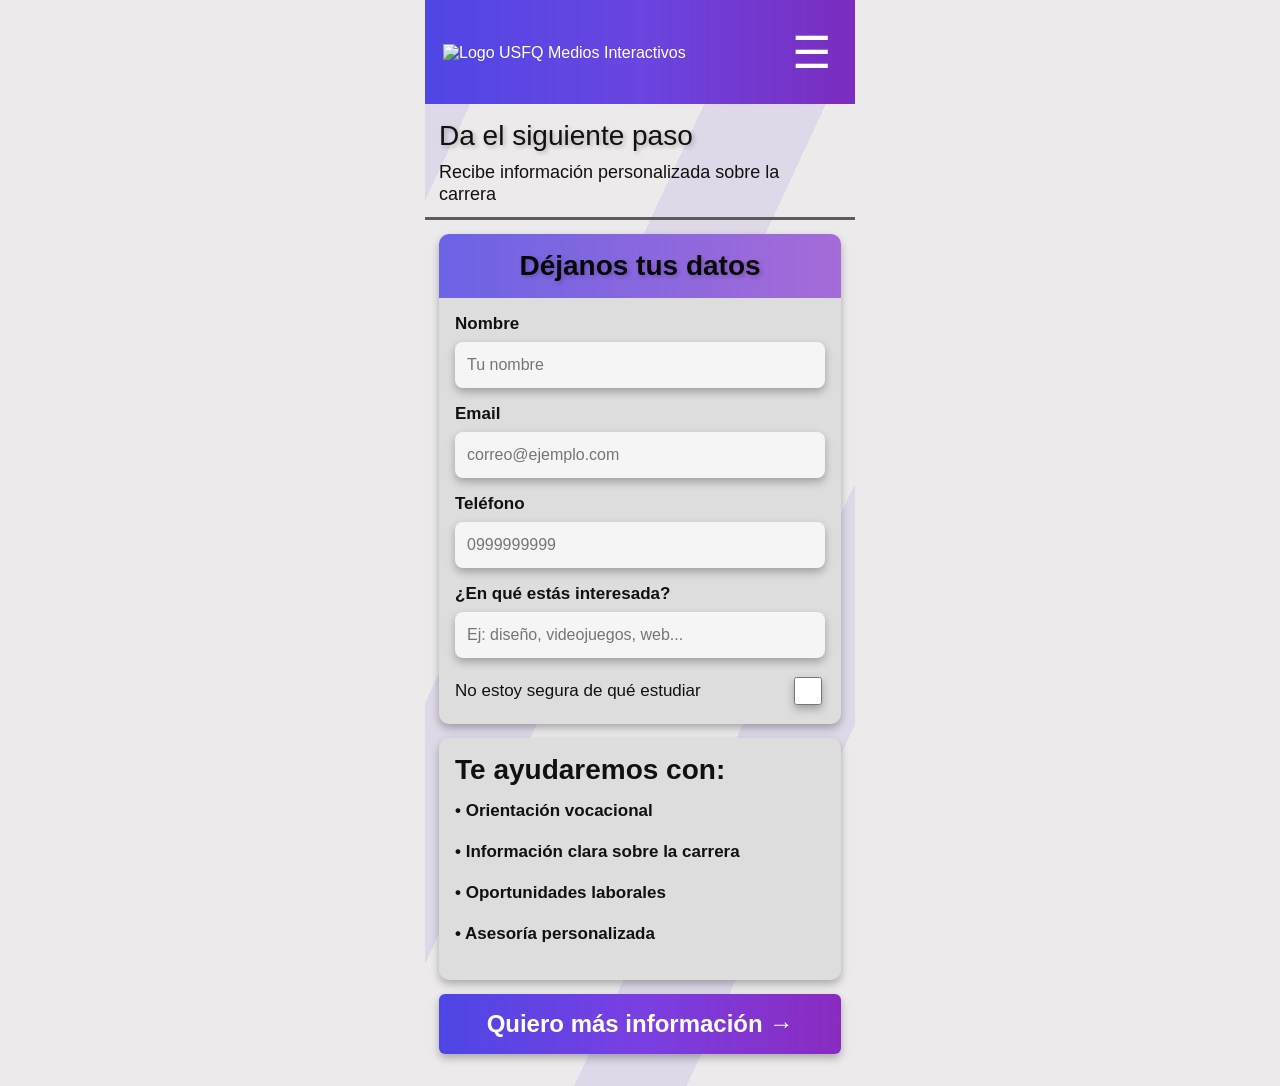
==== Embudo-2/accion.html @ 8e724400 "a" ====
<!DOCTYPE html>
<html lang="es">
<head>
  <meta charset="UTF-8" />
  <meta name="viewport" content="width=device-width, initial-scale=1.0" />

  <title>Recibe orientación sobre Medios Interactivos | USFQ</title>
  <meta name="description" content="Completa el formulario para recibir orientación sobre Diseño de Medios Interactivos, una carrera para estudiantes interesados en creatividad, tecnología y diseño digital." />
  <meta name="robots" content="index, follow" />
  <meta name="author" content="Luca Stornaiolo" />

  <link rel="canonical" href="https://TU-USUARIO.github.io/TU-REPOSITORIO/embudo-2/accion.html" />

  <meta property="og:title" content="Recibe orientación sobre Medios Interactivos | USFQ" />
  <meta property="og:description" content="Recibe información personalizada para decidir si Diseño de Medios Interactivos es una buena opción para ti." />
  <meta property="og:type" content="website" />

    <!-- Google tag (gtag.js) -->
  <script async src="https://www.googletagmanager.com/gtag/js?id=G-9KCXBFQWPS"></script>
  <script>
    window.dataLayer = window.dataLayer || [];
    function gtag(){dataLayer.push(arguments);}
    gtag('js', new Date());

    gtag('config', 'G-9KCXBFQWPS');
  </script>

  <link rel="stylesheet" href="style.css" />
</head>
<body>
  <main class="app">
    <header class="topbar">
      <div class="brand">
        <img class="logo-img" src="assets/logo-usfq-medios.png" alt="Logo USFQ Medios Interactivos" />
      </div>
      <button class="burger" aria-label="Menú">☰</button>
    </header>

    <div class="content">
      <h1 class="hero-title">Da el siguiente paso</h1>
      <p class="hero-subtitle">Recibe información personalizada sobre la carrera</p>

      <div class="divider"></div>

      <div class="form-card">
        <div class="form-header">Déjanos tus datos</div>
        <form id="leadForm" class="form-body" novalidate>
          <div class="field">
            <label for="name">Nombre</label>
            <input id="name" name="name" type="text" placeholder="Tu nombre" />
            <div class="error" id="nameError">Ingresa tu nombre.</div>
          </div>

          <div class="field">
            <label for="email">Email</label>
            <input id="email" name="email" type="email" placeholder="correo@ejemplo.com" />
            <div class="error" id="emailError">Ingresa un email válido.</div>
          </div>

          <div class="field">
            <label for="phone">Teléfono</label>
            <input id="phone" name="phone" type="tel" placeholder="0999999999" />
            <div class="error" id="phoneError">Ingresa un teléfono válido.</div>
          </div>

          <div class="field">
            <label for="interest">¿En qué estás interesada?</label>
            <input id="interest" name="interest" type="text" placeholder="Ej: diseño, videojuegos, web..." />
          </div>

          <div class="checkbox-row">
            <label for="unsure" style="flex:1;">No estoy segura de qué estudiar</label>
            <input id="unsure" name="unsure" type="checkbox" />
          </div>
        </form>
      </div>

      <div class="lead-box">
        <h2 style="font-size: 28px; margin-bottom: 14px;">Te ayudaremos con:</h2>
        <ul class="faq-list" style="font-weight:700; font-size:21px;">
          <li>• Orientación vocacional</li>
          <li>• Información clara sobre la carrera</li>
          <li>• Oportunidades laborales</li>
          <li>• Asesoría personalizada</li>
        </ul>
      </div>

      <button form="leadForm" class="btn btn-primary" type="submit">Quiero más información →</button>
    </div>
  </main>

  <script src="script.js"></script>
</body>
</html>
---- Embudo-2/style.css ----
:root {
  --purple-1: #4f46e5;
  --purple-2: #8b3fd1;
  --purple-3: #a06ce6;
  --bg: #eceaea;
  --text: #111111;
  --shadow: 0 4px 8px rgba(0, 0, 0, 0.28);
  --radius: 10px;
}

* { box-sizing: border-box; }

html, body {
  margin: 0;
  padding: 0;
  font-family: Arial, Helvetica, sans-serif;
  background: var(--bg);
  color: var(--text);
}

body {
  display: flex;
  justify-content: center;
}

.app {
  width: 100%;
  max-width: 430px;
  min-height: 100vh;
  background:
    linear-gradient(115deg, rgba(123, 81, 214, 0.12) 10%, transparent 10% 35%, rgba(123, 81, 214, 0.12) 35% 48%, transparent 48% 70%, rgba(123, 81, 214, 0.12) 70% 82%, transparent 82%),
    var(--bg);
  position: relative;
  overflow-x: hidden;
  padding-bottom: 32px;
}

.topbar {
  background: linear-gradient(90deg, var(--purple-1), #6a45e0, #7b2cbf);
  color: white;
  padding: 18px 18px 16px;
  display: flex;
  justify-content: space-between;
  align-items: center;
  min-height: 104px;
}

.logo-img {
  max-width: 260px;
  width: 100%;
  display: block;
}

.topbar .brand {
  width: calc(100% - 60px);
}

.burger {
  font-size: 44px;
  line-height: 1;
  border: none;
  background: transparent;
  color: white;
}

.content { padding: 16px 14px 0; }

h1, h2, h3, p { margin: 0 0 10px; }

.hero-title {
  font-size: 28px;
  line-height: 1.15;
  text-shadow: 2px 2px 4px rgba(0,0,0,.25);
  font-weight: 500;
  margin-bottom: 10px;
}

.hero-subtitle {
  font-size: 18px;
  line-height: 1.2;
  margin-bottom: 12px;
}

.divider {
  height: 3px;
  background: #5b5b5b;
  margin: 10px -14px 14px;
}

.photo {
  width: 100%;
  height: 230px;
  object-fit: cover;
  border-radius: var(--radius);
  display: block;
  box-shadow: var(--shadow);
  margin-bottom: 12px;
}

.btn {
  width: 100%;
  border: none;
  border-radius: 6px;
  box-shadow: var(--shadow);
  padding: 16px 14px;
  font-size: 24px;
  font-weight: 700;
  cursor: pointer;
  text-decoration: none;
  display: block;
  text-align: center;
  transition: transform 0.15s ease;
}

.btn:active { transform: scale(.98); }

.btn-primary {
  background: linear-gradient(90deg, #4d46e5, #7a3fe2, #8a2bc0);
  color: white;
}

.btn-light {
  background: #ddd;
  color: #111;
  font-weight: 500;
}

.card, .faq-box, .form-card, .confirmation-card, .lead-box {
  background: #ddd;
  border-radius: var(--radius);
  box-shadow: var(--shadow);
}

.card, .faq-box, .form-card, .lead-box { margin: 14px 0; overflow: hidden; }

.card-header, .form-header {
  background: linear-gradient(90deg, #6c63e5, #a56bd8);
  color: white;
  padding: 14px 16px;
  font-size: 26px;
  font-weight: 700;
  text-align: center;
  text-shadow: 2px 2px 4px rgba(0,0,0,.2);
}

.form-header {
  color: #080808;
  font-size: 28px;
  padding: 16px;
}

.card-body, .faq-box, .form-body, .lead-box {
  padding: 16px;
}

.bullets, .faq-list, .jobs {
  list-style: none;
  padding: 0;
  margin: 0;
}

.bullets li, .faq-list li, .jobs li {
  font-size: 17px;
  line-height: 1.35;
  margin-bottom: 18px;
  display: flex;
  align-items: center;
  gap: 10px;
}

.section-title {
  font-size: 28px;
  line-height: 1.1;
  margin: 8px 0 12px;
  text-shadow: 2px 2px 4px rgba(0,0,0,.18);
  text-align: center;
}

.testimonial {
  background: linear-gradient(90deg, rgba(90, 72, 228, 0.95), rgba(155, 95, 214, 0.9));
  color: white;
  border-radius: var(--radius);
  box-shadow: var(--shadow);
  padding: 14px;
  margin-bottom: 16px;
  display: flex;
  align-items: center;
  gap: 12px;
}

.testimonial.reverse { flex-direction: row-reverse; }

.avatar {
  width: 96px;
  height: 96px;
  border-radius: 50%;
  object-fit: cover;
  flex-shrink: 0;
  box-shadow: 0 4px 12px rgba(0,0,0,.25);
}

.jobs-box {
  background: linear-gradient(90deg, #8e54e9, #7a6be8, #8e63ce);
  color: white;
  border-radius: 28px;
  box-shadow: var(--shadow);
  padding: 16px 18px;
  margin-bottom: 18px;
}

.jobs-box li { font-size: 18px; margin-bottom: 10px; }

.field { margin-bottom: 16px; }
label {
  display: block;
  font-size: 17px;
  font-weight: 700;
  margin-bottom: 8px;
}
input {
  width: 100%;
  border: none;
  border-radius: 8px;
  padding: 14px 12px;
  font-size: 16px;
  box-shadow: var(--shadow);
  outline: none;
  background: #f5f5f5;
}

.checkbox-row {
  display: flex;
  align-items: center;
  gap: 10px;
  margin-top: 10px;
}
.checkbox-row input {
  width: 28px;
  height: 28px;
  box-shadow: var(--shadow);
}
.checkbox-row label { margin: 0; font-weight: 500; }

.error {
  color: #a30000;
  font-size: 14px;
  margin-top: 6px;
  display: none;
}

.confirmation {
  padding: 30px 18px;
  text-align: center;
}

.check {
  width: 82px;
  height: 82px;
  border-radius: 50%;
  background: linear-gradient(135deg, #5d52e7, #8f41d3);
  color: white;
  font-size: 42px;
  display: grid;
  place-items: center;
  margin: 0 auto 16px;
  box-shadow: var(--shadow);
}

.small {
  font-size: 14px;
  color: #333;
  line-height: 1.45;
}

.hidden-note {
  font-size: 13px;
  color: #555;
  margin-top: 10px;
}

.lead-magnet {
  background: linear-gradient(135deg, rgba(79,70,229,.95), rgba(139,63,209,.92));
  color: white;
  border-radius: 12px;
  padding: 20px;
  box-shadow: var(--shadow);
  margin-top: 14px;
}
.lead-chip {
  display: inline-block;
  background: rgba(255,255,255,.18);
  border: 1px solid rgba(255,255,255,.25);
  border-radius: 999px;
  padding: 6px 10px;
  font-size: 13px;
  margin-bottom: 12px;
}
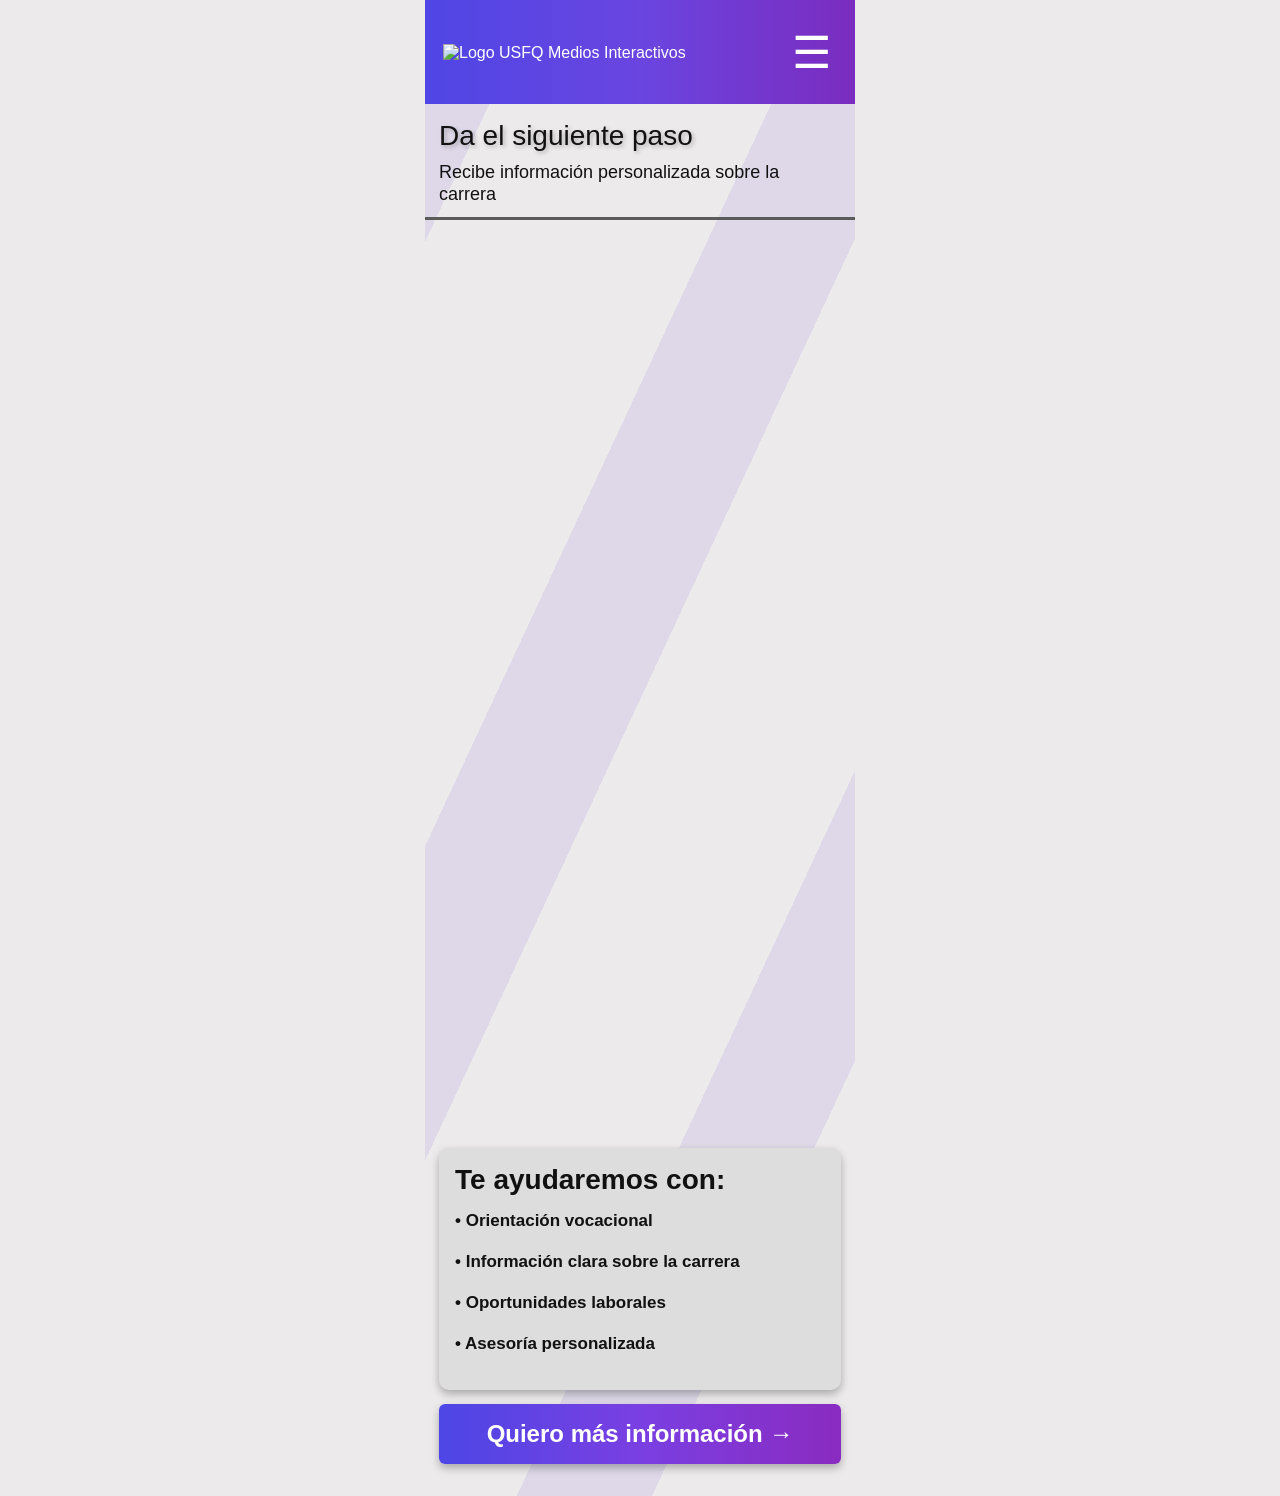
==== commit d8a3e902: "formulario" ====
--- a/Embudo-2/accion.html
+++ b/Embudo-2/accion.html
@@ -42,38 +42,17 @@
 
       <div class="divider"></div>
 
-      <div class="form-card">
-        <div class="form-header">Déjanos tus datos</div>
-        <form id="leadForm" class="form-body" novalidate>
-          <div class="field">
-            <label for="name">Nombre</label>
-            <input id="name" name="name" type="text" placeholder="Tu nombre" />
-            <div class="error" id="nameError">Ingresa tu nombre.</div>
-          </div>
-
-          <div class="field">
-            <label for="email">Email</label>
-            <input id="email" name="email" type="email" placeholder="correo@ejemplo.com" />
-            <div class="error" id="emailError">Ingresa un email válido.</div>
-          </div>
-
-          <div class="field">
-            <label for="phone">Teléfono</label>
-            <input id="phone" name="phone" type="tel" placeholder="0999999999" />
-            <div class="error" id="phoneError">Ingresa un teléfono válido.</div>
-          </div>
-
-          <div class="field">
-            <label for="interest">¿En qué estás interesada?</label>
-            <input id="interest" name="interest" type="text" placeholder="Ej: diseño, videojuegos, web..." />
-          </div>
-
-          <div class="checkbox-row">
-            <label for="unsure" style="flex:1;">No estoy segura de qué estudiar</label>
-            <input id="unsure" name="unsure" type="checkbox" />
-          </div>
-        </form>
-      </div>
+      <section class="crm-form-section">
+        <iframe
+          width="100%"
+          height="900"
+          src="https://26e5a6c0.sibforms.com/serve/[base64]"
+          frameborder="0"
+          scrolling="auto"
+          allowfullscreen
+          style="display:block; margin-left:auto; margin-right:auto; max-width:100%; border:none;">
+        </iframe>
+      </section>
 
       <div class="lead-box">
         <h2 style="font-size: 28px; margin-bottom: 14px;">Te ayudaremos con:</h2>
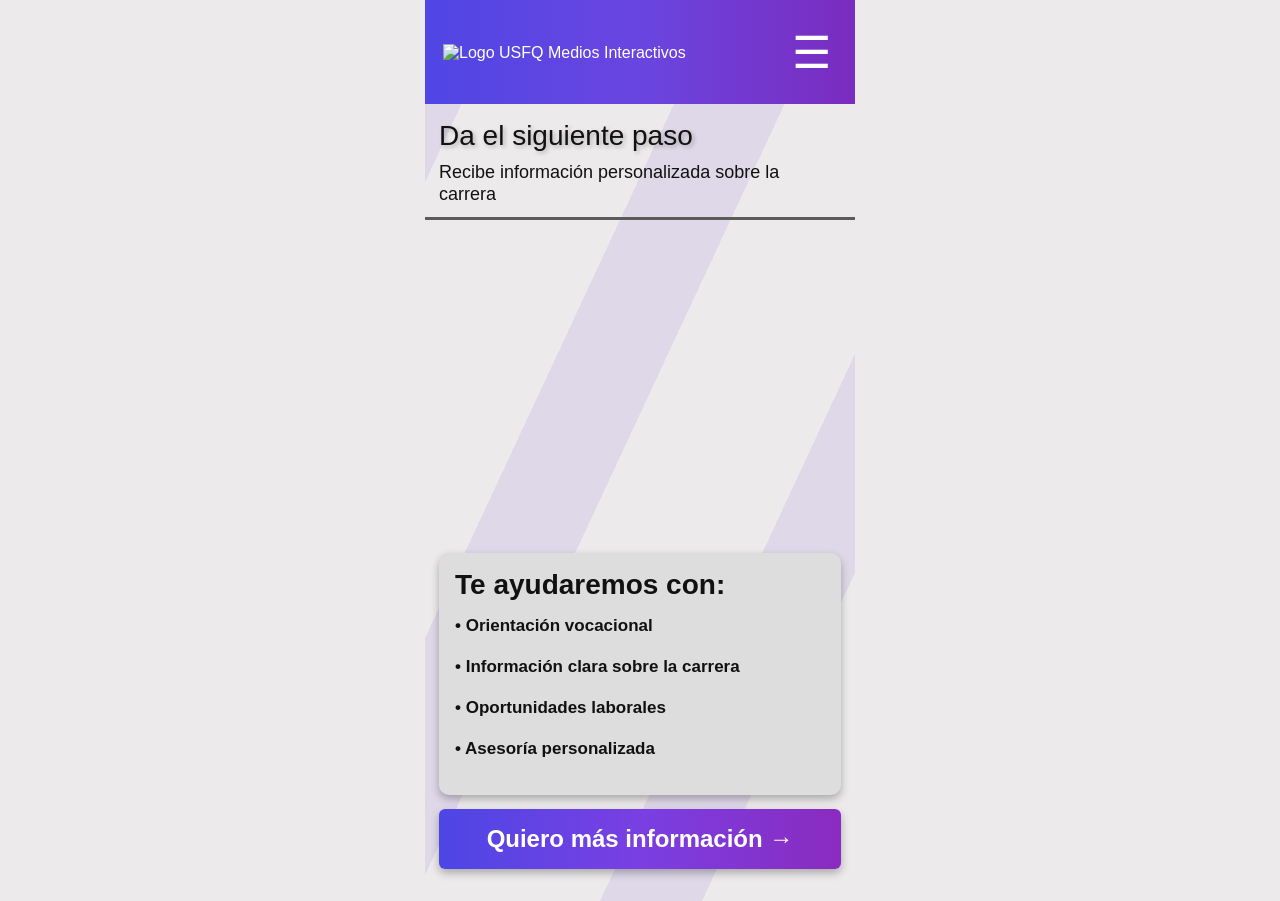
==== commit acecd982: "Formulariosss" ====
--- a/Embudo-2/accion.html
+++ b/Embudo-2/accion.html
@@ -43,15 +43,9 @@
       <div class="divider"></div>
 
       <section class="crm-form-section">
-        <iframe
-          width="100%"
-          height="900"
-          src="https://26e5a6c0.sibforms.com/serve/[base64]"
-          frameborder="0"
-          scrolling="auto"
-          allowfullscreen
-          style="display:block; margin-left:auto; margin-right:auto; max-width:100%; border:none;">
-        </iframe>
+          <iframe
+            width="540" height="305" src="https://26e5a6c0.sibforms.com/serve/[base64]" frameborder="0" scrolling="auto" allowfullscreen style="display: block;margin-left: auto;margin-right: auto;max-width: 100%;">
+          </iframe>
       </section>
 
       <div class="lead-box">
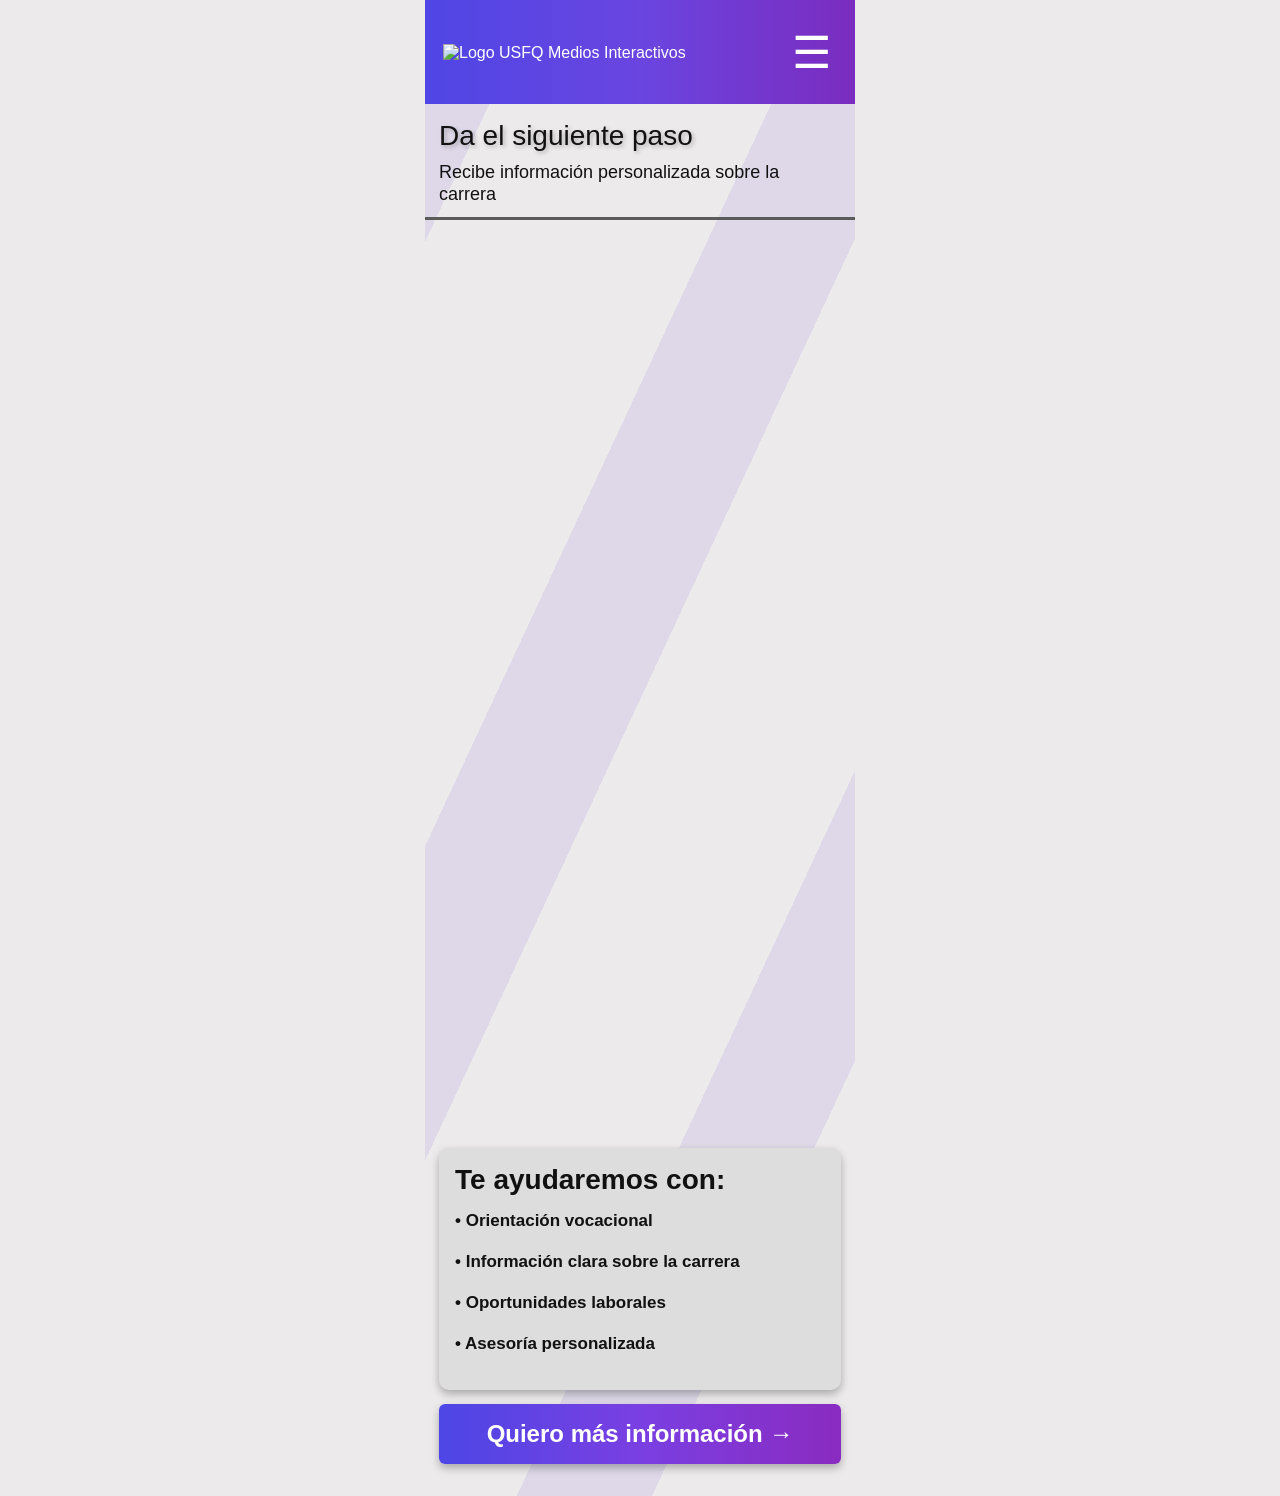
==== commit 5a5b33a6: "formularios perfectos" ====
--- a/Embudo-2/accion.html
+++ b/Embudo-2/accion.html
@@ -44,7 +44,7 @@
 
       <section class="crm-form-section">
           <iframe
-            width="540" height="305" src="https://26e5a6c0.sibforms.com/serve/[base64]" frameborder="0" scrolling="auto" allowfullscreen style="display: block;margin-left: auto;margin-right: auto;max-width: 100%;">
+            width="100%" height="900" src="https://26e5a6c0.sibforms.com/serve/[base64]" frameborder="0" scrolling="auto" allowfullscreen style="display: block;margin-left: auto;margin-right: auto;max-width: 100%;">
           </iframe>
       </section>
 
